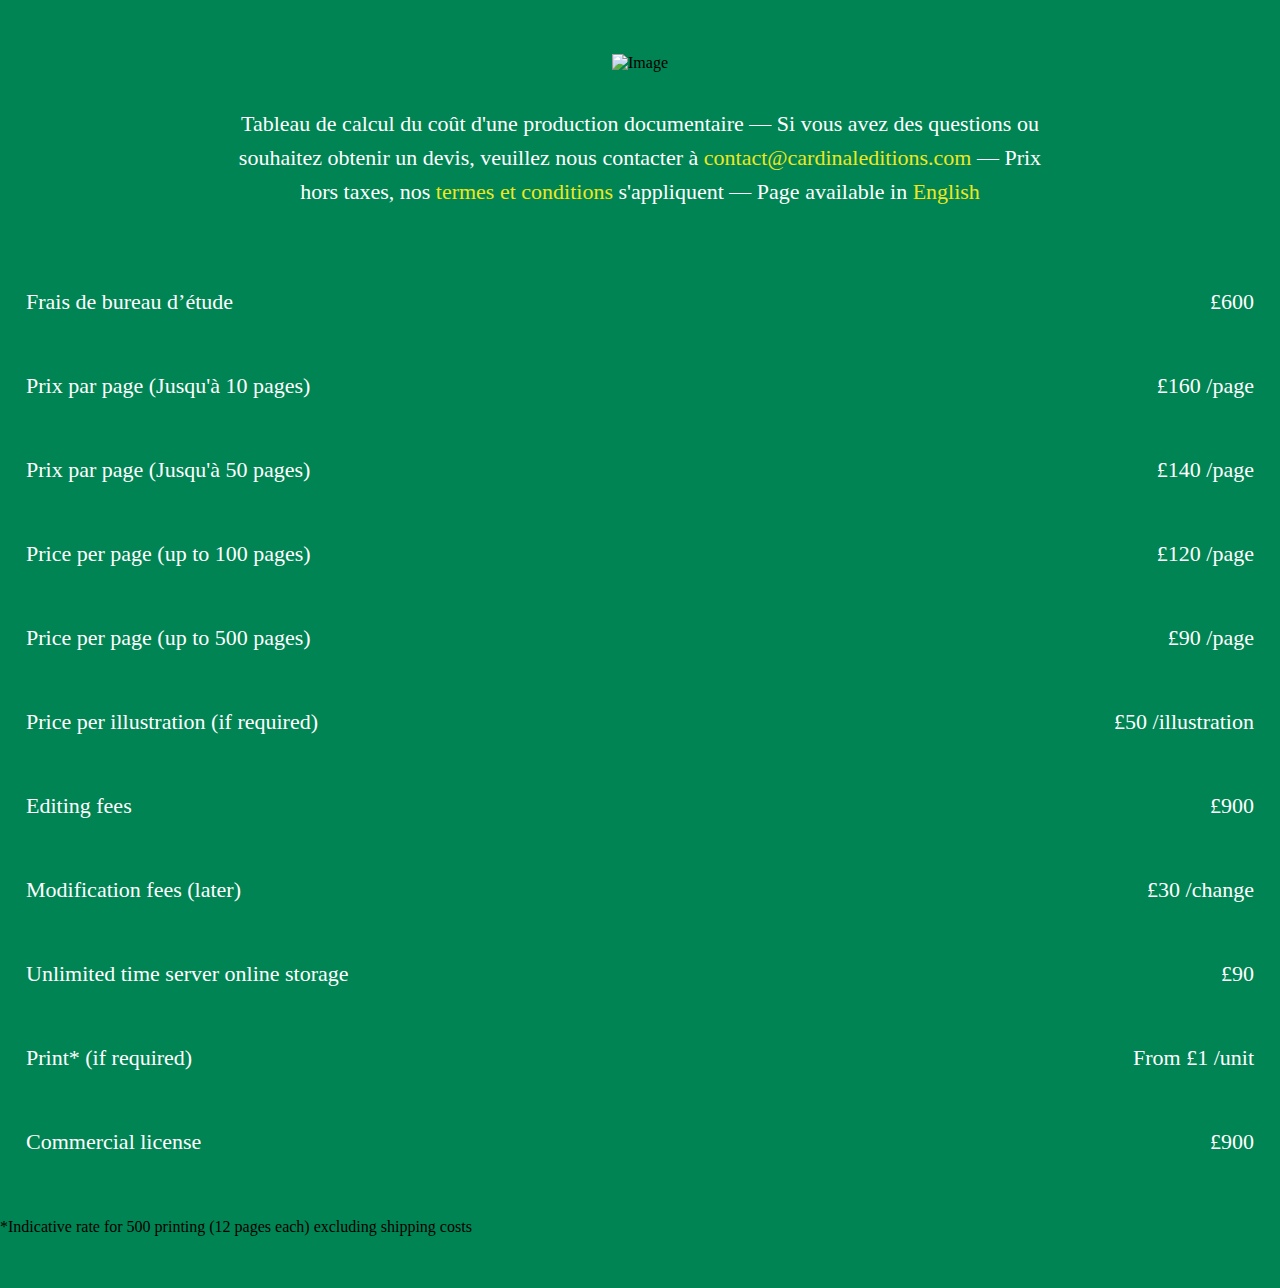
==== doc-prod-fr/index.html @ 68e18693 "🎥🚦 Checkpoint ./doc-prod/index.html:33983566/334 ./doc-prod-fr/index.html:33983566/12376 ./video-pro" ====
<!DOCTYPE html>
<html lang="en">
  <head>
    <!-- 
      This is an HTML comment
      You can write text in a comment and the content won't be visible in the page
    -->

    <meta charset="utf-8" />
    <meta name="viewport" content="width=device-width, initial-scale=1" />
    <link rel="icon" href="https://glitch.com/favicon.ico" />

    <!--
      This is the page head - it contains info the browser uses
      Like the title, which appears on the browser tab but not inside the page
      Further down you'll see the content that displays in the page
    -->
    <title>Hello World!</title>

    <!-- The website stylesheet -->
    <link rel="stylesheet" href="/style.css" />

    <!-- The website JavaScript file -->
    <script src="/script.js" defer></script>
  </head>
  <body class="page-cost">
    

    
          
          
          <br><br>
    <div class="initialzone">
<br>
          
                 <img src="https://cdn.glitch.global/58eb7363-5172-4c0b-9ab1-cc19cfb0fb87/Logo%20Cardinal%20Editions.svg?v=1693768559640" alt="Image" class="custom-image2"><br>
    
            <p class="subpagetit">Tableau de calcul du coût d'une production documentaire — Si vous avez des questions ou souhaitez obtenir un devis, veuillez nous contacter à <a class="linktext" href="mailto:contact@cardinaleditions.com">contact@cardinaleditions.com</a> — Prix hors taxes, nos <a class="linktext" href="/terms">termes et conditions</a> s'appliquent — Page available in <a class="linktext" href="/doc-prod">English</a></p>
          </div>
    <br>
              <table>
        <tr>
            <td><p class="texttab">Frais de bureau d’étude</p></td>
            <td><p class="texttab2">£600</p></td>
        </tr>
        <tr>
            <td><p class="texttab">Prix par page (Jusqu'à 10 pages)</p></td>
            <td><p class="texttab2">£160 /page</p></td>
        </tr>
        <tr>
            <td><p class="texttab">Prix par page (Jusqu'à 50 pages)</p></td>
            <td><p class="texttab2">£140 /page</p></td>
        </tr>
        <tr>
            <td><p class="texttab">Price per page (up to 100 pages)</p></td>
            <td><p class="texttab2">£120 /page</p></td>
        </tr>
        <tr>
            <td><p class="texttab">Price per page (up to 500 pages)</p></td>
            <td><p class="texttab2">£90 /page</p></td>
        </tr>
        <tr>
            <td><p class="texttab">Price per illustration (if required)</p></td>
            <td><p class="texttab2">£50 /illustration</p></td>
        </tr>
        <tr>
            <td><p class="texttab">Editing fees</p></td>
            <td><p class="texttab2">£900</p></td>
        </tr>
        <tr>
            <td><p class="texttab">Modification fees (later)</p></td>
            <td><p class="texttab2">£30 /change</p></td>
        </tr>
        <tr>
            <td><p class="texttab">Unlimited time server online storage</p></td>
            <td><p class="texttab2">£90</p></td>
        </tr>
        <tr>
            <td><p class="texttab">Print* (if required)</p></td>
            <td><p class="texttab2">From £1 /unit</p></td>
        </tr>
                
                        <tr>
            <td><p class="texttab">Commercial license</p></td>
            <td><p class="texttab2">£900</p></td>
        </tr>
    </table>
          
      <br>
                <p class="subpagetit2">*Indicative rate for 500 printing (12 pages each) excluding shipping costs</p>

          <br><br>
  </body>
</html>
---- style.css ----
/******************************************************************************
START Glitch hello-app default styles

The styles in this section do some minimal CSS resets, set default fonts and 
colors, and handle the layout for our footer and "Remix on Glitch" button. If
you're new to CSS they may seem a little complicated, but you can scroll down
to this section's matching END comment to see page-specific styles.
******************************************************************************/


/* 
  The style rules specify elements by type and by attributes such as class and ID
  Each section indicates an element or elements, then lists the style properties to apply
  See if you can cross-reference the rules in this file with the elements in index.html
*/

/* Our default values set as CSS variables */
:root {
  --color-bg: #69F7BE;
  --color-text-main: #000000;
  --color-primary: #FFFF00;
  --wrapper-height: 87vh;
  --image-max-width: 300px;
  --image-margin: 3rem;
  --font-family: "HK Grotesk";
  --font-family-header: "HK Grotesk";
}

/* Basic page style resets */
* {
  box-sizing: border-box;
}
[hidden] {
  display: none !important;
}

/* Import fonts */
@font-face {
  font-family: HK Grotesk;
  src: url("https://cdn.glitch.me/605e2a51-d45f-4d87-a285-9410ad350515%2FHKGrotesk-Regular.otf?v=1603136326027")
    format("opentype");
}
@font-face {
  font-family: HK Grotesk;
  font-weight: bold;
  src: url("https://cdn.glitch.me/605e2a51-d45f-4d87-a285-9410ad350515%2FHKGrotesk-Bold.otf?v=1603136323437")
    format("opentype");
}


@font-face {
  font-family: CardinalEditionsFontText;
  font-weight: bold;
  src: url("https://cdn.glitch.global/58eb7363-5172-4c0b-9ab1-cc19cfb0fb87/05422eb499ddf5616e44a52c4f1063ae.woff2?v=1693903296019")
    format("opentype");
}


@font-face {
  font-family: CardinalEditionsFontTitle;
  font-weight: bold;
  src: url("https://cdn.glitch.global/58eb7363-5172-4c0b-9ab1-cc19cfb0fb87/Bold-875de5047556e7c822519d95d7ee692d-font.woff2?v=1693907877062")
    format("opentype");
}






/* Our remix on glitch button */
.btn--remix {
  font-family: HK Grotesk;
  padding: 0.75rem 1rem;
  font-size: 1.1rem;
  line-height: 1rem;
  font-weight: 500;
  height: 2.75rem;
  align-items: center;
  cursor: pointer;
  background: #FFFFFF;
  border: 1px solid #000000;
  box-sizing: border-box;
  border-radius: 4px;
  text-decoration: none;
  color: #000;
  white-space: nowrap;
  margin-left: auto;
}
.btn--remix img {
  margin-right: 0.5rem;
}
.btn--remix:hover {
  background-color: #D0FFF1;
}

.divider {
  padding: 0 1rem;
}
/******************************************************************************
END Glitch hello-app default styles
******************************************************************************/

body {
  font-family: HK Grotesk;
  background-color: #363636;
  margin: 0px !important;
}

/* Page structure */
.wrapper {
  min-height: var(--wrapper-height);
  display: grid;
  place-items: center;
  margin: 0 1rem;
}

a {
  text-decoration: none;
  color: #fff;
  padding: 22px;
}





.text1 {
  max-width: 630px;
  margin-left: auto;
  margin-right: auto;
  text-align: center;
      font-family: "CardinalEditionsFontText";
  color: #fff;
  font-size: 22px;
  line-height: 34px;
  margin-bottom: 20px;
}


.text2 {
  max-width: 780px;
  margin-left: auto;
  margin-right: auto;
  text-align: center;
    font-family: "CardinalEditionsFontText";
  color: #fff;
  font-size: 22px;
  line-height: 34px;
    margin-top: 38px;
}


.text3 {
  max-width: 580px;
  margin-left: auto;
  margin-right: auto;
  text-align: center;
      font-family: "CardinalEditionsFontTitle";
  color: #fff;
  text-transform: Uppercase;
  font-size: 22px;
  line-height: 34px;
  margin-bottom: 90px;
  margin-top: 85px;
}

.text4 {
  max-width: 80%;
  margin-left: auto;
  margin-right: auto;
  text-align: center;
      font-family: "CardinalEditionsFontText";
  color: #fff;
  font-size: 22px;
  line-height: 34px;
  margin-bottom: 35px;
  margin-top: 15px;
      background-color: rgb(0 0 0 / 56%);
}



.text6 {
  max-width: 780px;
  margin-left: auto;
  margin-right: auto;
  text-align: center;
    font-family: "CardinalEditionsFontText";
  color: #ffffffb0;
  font-size: 22px;
  line-height: 34px;
    margin-top: 38px;
}


a.linktext {
  max-width: 780px;
  margin-left: auto;
  margin-right: auto;
  text-align: center;
    font-family: "CardinalEditionsFontText";
  color: #ede821;
  font-size: 22px;
  line-height: 34px;
  text-decoration: none !important;
  padding: 0px !important; 
}




.whatwedo1 {
  background: #174bd2;
  border-radius: 80px;
  border: 1px solid #174bd2;
  padding: 12px 22px 13px 23px;
  margin-left: 4px;
  margin-right: 4px;
      font-family: "CardinalEditionsFontText";
  color: #fff;
  font-size: 22px;
    text-decoration: none !important;
      transform: rotate(8deg);

}





.whatwedo1:hover {
      cursor: none;    
  transform: scale(1.04) rotate(6deg);
    box-shadow: 0 0 0px 4px #008eff38;
}




.whatwedo2 {
  background: #EE0007;
  border-radius: 80px;
  border: 1px solid #EE0007;
  padding: 12px 22px 13px 23px;
  margin-left: 4px;
  margin-right: 4px;
      font-family: "CardinalEditionsFontText";
  color: #fff;
  font-size: 22px;
    text-decoration: none !important;
    transform: rotate(-8deg);
}


.whatwedo2:hover {
      cursor: none;
    transform: scale(1.04) rotate(-6deg);
    box-shadow: 0 0 0px 4px #008eff38;
}


.whatwedo3 {
  background: #363636;
  border-radius: 80px;
  border: 1px solid #363636;
  padding: 12px 22px 13px 23px;
  margin-left: 4px;
  margin-right: 4px;
      font-family: "CardinalEditionsFontText";
  color: #fff;
  font-size: 22px;
    text-decoration: none !important;
      transform: rotate(8deg);
}


.whatwedo3:hover {
      cursor: none;
    transform: scale(1.04) rotate(6deg);
    box-shadow: 0 0 0px 4px #008eff38;
}






/* Fichier CSS externe (styles.css) */
.container {
    display: block;
  text-align: center;
  padding: 35px;
  width: 100%;
  
  
  border-radius: 0px 0px 0px 0px;
  
  
    grid-template-columns: repeat(2, 1fr); /* Deux colonnes de largeur égale */  
  background: radial-gradient( farthest-side at bottom left, #7edd92, transparent 500px ), radial-gradient(farthest-side at center, #008453, transparent), radial-gradient( farthest-side at top right, #6ec500, #cdff3f, transparent 900px ), radial-gradient( farthest-side at bottom right, #eefdd1, #2aac67, transparent 900px );
}







.ambianttrigger {
    background-color: #008453; /* Arrière-plan vert */
    border-radius: 0px 0px 0px 0px;

}





.colonne {
    padding: 20px; /* Espacement interne pour un meilleur aspect */
}




        .perk {
            width: 100%; /* Largeur de la div */
            padding: 10px; /* Espacement intérieur de la div */
        }

        .image {
            max-width: 480px; /* Largeur maximale de l'image */
          margin-left: auto;
          margin-top: 20px;
          margin-bottom: 20px;
          margin-right: auto;
          text-align: center;
          justify-content: center;
        }

        .text {
            margin-top: 10px; /* Marge supérieure pour séparer l'image du texte */
        }










.custom-container {
    text-align: left;
}

.custom-level-1 {
    max-width: 200px;
    padding: 20px;
}

.custom-image {
    max-width: 360px;
    height: auto;
  text-align: left !important;
  margin-right: auto;
}

.custom-yellow-button {
    background-color: yellow;
    color: black;
    padding: 10px 20px;
    border: none;
    border-radius: 5px;
    margin-top: 10px;
    font-weight: bold;
    cursor: pointer;
}





        .imagetitle {
            max-width: 200px; /* Largeur maximale de l'image */
            margin-top: 45px;
        }


        .clientprod {
            max-width: 321px; /* Largeur maximale de l'image */
            margin-top: 45px;
          margin-left: auto;
          margin-right: auto;
          opacity: 0.4;
        }



/* Styles pour la div container */
.custom-container2 {
    display: grid;
  max-width: 1400px;
  margin-left: auto; 
  margin-right: auto;
    grid-template-columns: repeat(3, 2fr); /* Trois colonnes égales */
  grid-column-gap: 20px; 
  grid-gap: 20px;
  margin-top: 45px;
    margin-bottom: 90px;
   padding: 10px;
}

/* Styles pour chaque colonne */
.custom-column2 {
    max-height: 600px;
  height: 600px;
    display: flex;
    flex-direction: column;
    justify-content: flex-end;
    align-items: center;
    padding: 0px;
    background-size: cover;
    background-position: center bottom;
  border-radius: 12px;
  box-shadow: 0px 3px 6px #2a2d35;
}


.custom-column2:hover {
  cursor: none;
    transform: scale(1.01);
    box-shadow: 0 0 0px 4px #008eff38;
}

/* Styles pour le texte dans chaque colonne */
.custom-column2 p {
    text-align: center;
    padding: 10px;
}

/* Définition de l'image de fond en utilisant les attributs de données personnalisés */
.custom-column2[data-bg-image] {
    background-image: url(attr(data-bg-image)); /* Utilisation de l'attribut de données pour l'URL de l'image de fond */
}











        .process {
            max-width: 560px; /* Largeur maximale de l'image */
            margin-left: auto;
            margin-right: auto;
padding: 10px;
        }







        .stage {
        text-align: center;
            width: 100%; /* Largeur de la div */
border: 1px solid #414141;
    border-radius: 12px;
    background: #323232;
    padding: 30px;
          margin-bottom: 30px;
          cursor: pointer;
box-shadow: 20px -1px 2.74416px rgb(48 48 48 / 3%), -2px 11px 5.48831px rgb(61 61 61 / 4%), 0px -18px 10.9766px rgb(60 60 60 / 5%), 0px 14px 20.5812px rgb(58 58 58 / 6%), 0px 12px 41.1623px rgb(61 61 61 / 7%), -20px 0px 89.1851px rgb(38 38 38 / 9%);

}


        .stage:hover {
        border: 1px solid #4e4e4e;
    background: #373737;
          transform: scale(1.01);
    box-shadow: 0 0 0px 4px #008eff38;
        }



        .stageimage {
            max-width: 300px; /* Largeur maximale de l'image */
          margin-top: 30px;
          margin-bottom: 0px;
          text-align: center;
          margin-left: auto;
          margin-right: auto;
        }

        .stagetext {
            margin-top: 10px; /* Marge supérieure pour séparer l'image du texte */
        }




        .footer2 {
                      max-width: 1400px; /* Largeur maximale de l'image */
                      margin-left: auto;
            margin-right: auto;
            padding: 10px; /* Espacement intérieur de la div */
          margin-bottom: 10px;
          margin-top: 80px;
}






.cristalinefooter {
    color: #5d5c69;
    font-size: 12px;
    font-family: "saasduoPAR" !important;
    line-height: 22px;
    margin-left: auto;
    margin-right: auto;
    margin-top: 26px;
    margin-bottom: 23px;
    cursor: default;
}




.cristalinefooterlink {
    color: #06f;
    font-size: 12px;
    font-family: "saasduoPAR" !important;
    text-decoration: none !important;
}








.containerbtn {
  width: 100%;
  display: flex;
  justify-content: space-between;
    border-top: 1px solid #41414180;
grid-template-columns: repeat(2, 1fr);

}

.buttonred {
  flex: 1;
  text-align: center;
  padding: 10px;
  border: none;
  border-right: 1px solid #41414180;
  cursor: pointer;
    background-color: #36363673;
  height: 72px;
    border-radius: 0px 0px 0px 12px;
      font-family: "CardinalEditionsFontText";
  color: #fff;
  font-size: 22px;
  width: 50%;
}


.buttonred:hover {
  background-color: #174bd2;
  border-radius: 0px 0px 0px 12px;
}




.buttongreen {
    width: 50%;

  flex: 1;
  text-align: center;
  padding: 10px;
  border: none;
  cursor: pointer;
  background-color: #36363673;
    height: 72px;
    border-radius: 0px 0px 12px 0px;
        font-family: "CardinalEditionsFontText";
  color: #fff;
  font-size: 22px;

}


.buttongreen:hover {
  background-color: #008453;
  border-radius: 0px 0px 12px 0px;
}




.stage-button {
    background-color: yellow;
    color: black;
    padding: 10px 20px;
    border: none;
    border-radius: 5px;
    margin-top: 10px;
    font-weight: bold;
    cursor: pointer;
}




table {
    width: 100%;
    border-collapse: collapse;
}

td {
    border: 0px dashed #414141;

}

tr {
    cursor: none;
  padding-top: 5px;
}


tr:hover {
    background: #008eff38;
}




td:first-child {
    width: 70%;
}

td:last-child {
    width: 30%;
}


.texttab {
  font-family: "CardinalEditionsFontText";
  color: #fff;
  text-align: left !important;
      padding: 2px 2px 2px 25px;
    font-size: 22px;
      line-height: 34px;

}


.texttab2 {
  font-family: "CardinalEditionsFontText";
  color: #fff;
  text-align: right !important;
      padding: 2px 25px 2px 15px;
    font-size: 22px;
white-space: nowrap;
}



  .page-cost {
  background: #008453;
}




.subpagetit {
    max-width: 860px;
    margin-left: auto;
    margin-right: auto;
    text-align: center;
    font-family: "CardinalEditionsFontText";
    color: #fff;
    font-size: 22px;
    line-height: 34px;
    margin-bottom: 33px;
  margin-top: 35px;
  padding-left: 15px;
  padding-right: 15px;
}


.custom-image2 {
    max-width: 360px;
    height: auto;
  text-align: center !important;
  margin-right: auto;
  margin-right: auto;
}



.initialzone {
  text-align: center !important;
}
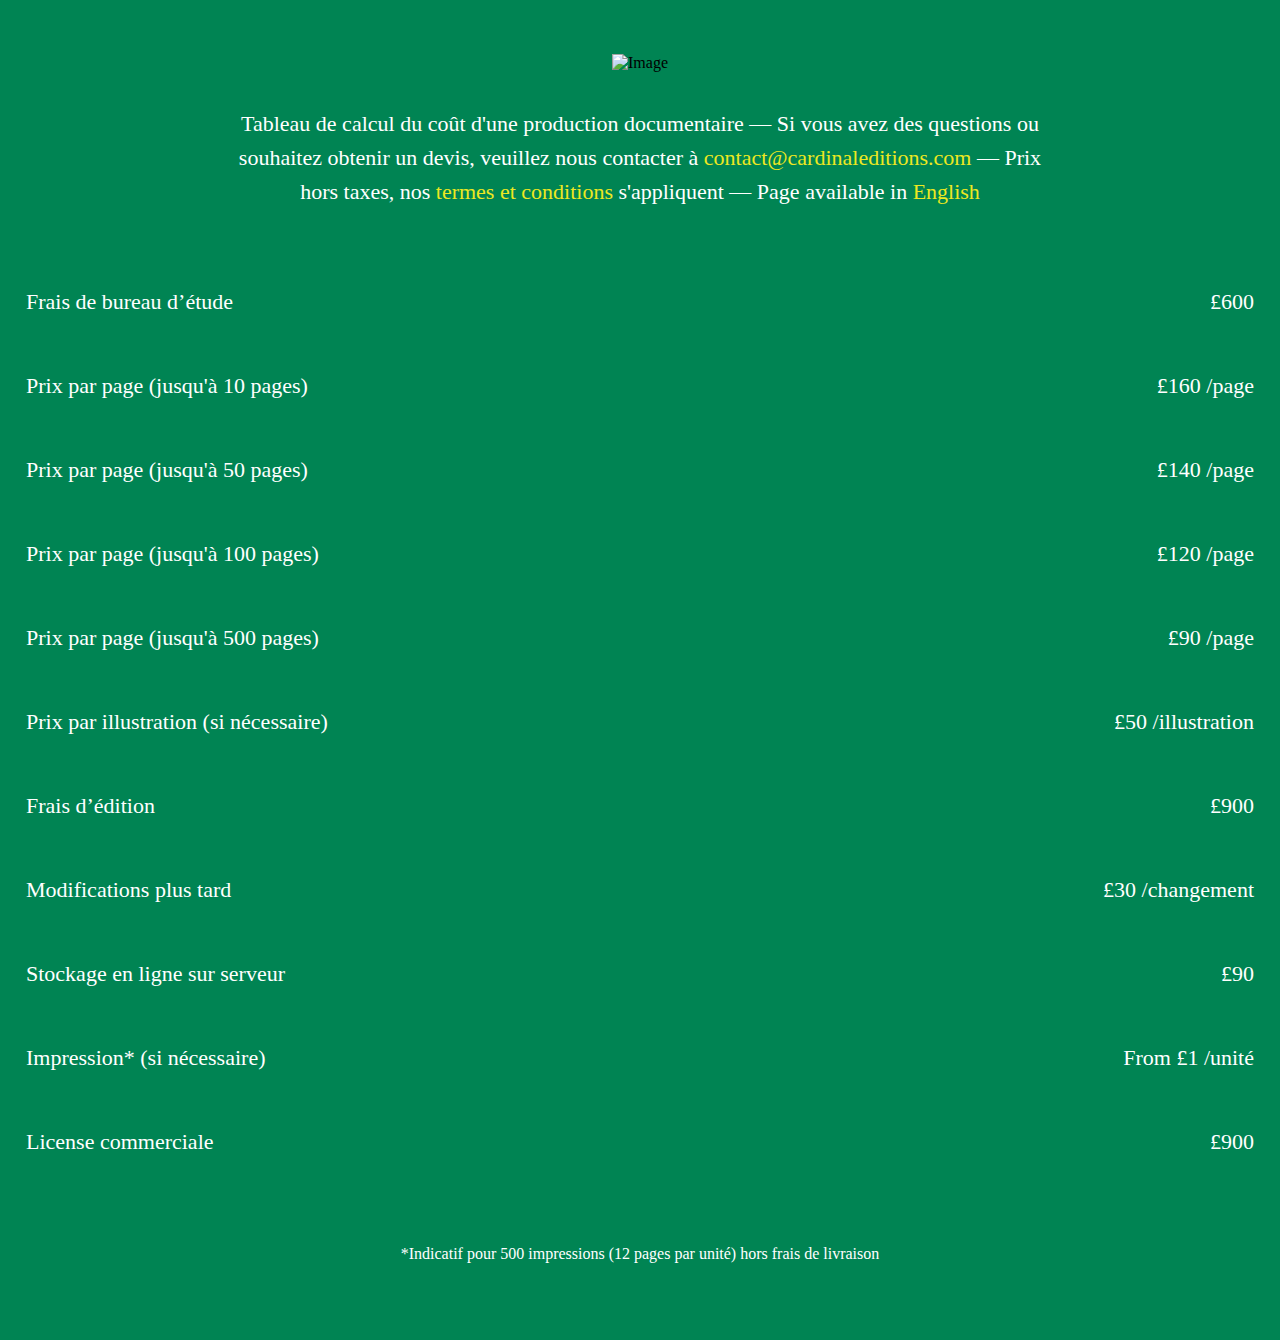
==== commit 3201d907: "🌻🌹 Checkpoint ./doc-prod-fr/index.html:33983566/546 ./video-prod/index.html:33983566/1 ./video-prod-" ====
--- a/doc-prod-fr/index.html
+++ b/doc-prod-fr/index.html
@@ -44,50 +44,50 @@
             <td><p class="texttab2">£600</p></td>
         </tr>
         <tr>
-            <td><p class="texttab">Prix par page (Jusqu'à 10 pages)</p></td>
+            <td><p class="texttab">Prix par page (jusqu'à 10 pages)</p></td>
             <td><p class="texttab2">£160 /page</p></td>
         </tr>
         <tr>
-            <td><p class="texttab">Prix par page (Jusqu'à 50 pages)</p></td>
+            <td><p class="texttab">Prix par page (jusqu'à 50 pages)</p></td>
             <td><p class="texttab2">£140 /page</p></td>
         </tr>
         <tr>
-            <td><p class="texttab">Price per page (up to 100 pages)</p></td>
+            <td><p class="texttab">Prix par page (jusqu'à 100 pages)</p></td>
             <td><p class="texttab2">£120 /page</p></td>
         </tr>
         <tr>
-            <td><p class="texttab">Price per page (up to 500 pages)</p></td>
+            <td><p class="texttab">Prix par page (jusqu'à 500 pages)</p></td>
             <td><p class="texttab2">£90 /page</p></td>
         </tr>
         <tr>
-            <td><p class="texttab">Price per illustration (if required)</p></td>
+            <td><p class="texttab">Prix par illustration (si nécessaire)</p></td>
             <td><p class="texttab2">£50 /illustration</p></td>
         </tr>
         <tr>
-            <td><p class="texttab">Editing fees</p></td>
+            <td><p class="texttab">Frais d’édition</p></td>
             <td><p class="texttab2">£900</p></td>
         </tr>
         <tr>
-            <td><p class="texttab">Modification fees (later)</p></td>
-            <td><p class="texttab2">£30 /change</p></td>
+            <td><p class="texttab">Modifications plus tard</p></td>
+            <td><p class="texttab2">£30 /changement</p></td>
         </tr>
         <tr>
-            <td><p class="texttab">Unlimited time server online storage</p></td>
+            <td><p class="texttab">Stockage en ligne sur serveur</p></td>
             <td><p class="texttab2">£90</p></td>
         </tr>
         <tr>
-            <td><p class="texttab">Print* (if required)</p></td>
-            <td><p class="texttab2">From £1 /unit</p></td>
+            <td><p class="texttab">Impression* (si nécessaire)</p></td>
+            <td><p class="texttab2">From £1 /unité</p></td>
         </tr>
                 
                         <tr>
-            <td><p class="texttab">Commercial license</p></td>
+            <td><p class="texttab">License commerciale</p></td>
             <td><p class="texttab2">£900</p></td>
         </tr>
     </table>
           
       <br>
-                <p class="subpagetit2">*Indicative rate for 500 printing (12 pages each) excluding shipping costs</p>
+                <p class="subpagetit2">*Indicatif pour 500 impressions (12 pages par unité) hors frais de livraison</p>
 
           <br><br>
   </body>
--- a/style.css
+++ b/style.css
@@ -637,7 +637,6 @@
 
 tr {
     cursor: none;
-  padding-top: 5px;
 }
 
 
@@ -674,6 +673,12 @@
   text-align: right !important;
       padding: 2px 25px 2px 15px;
     font-size: 22px;
+white-space: nowrap;
+}
+
+
+
+.blob {
 white-space: nowrap;
 }
 
@@ -715,3 +720,21 @@
 .initialzone {
   text-align: center !important;
 }
+
+
+
+
+.subpagetit2 {
+    max-width: 860px;
+    margin-left: auto;
+    margin-right: auto;
+    text-align: center;
+    font-family: "CardinalEditionsFontText";
+    color: #fff;
+    font-size: 16px;
+    line-height: 34px;
+    margin-bottom: 33px;
+  margin-top: 35px;
+  padding-left: 15px;
+  padding-right: 15px;
+}
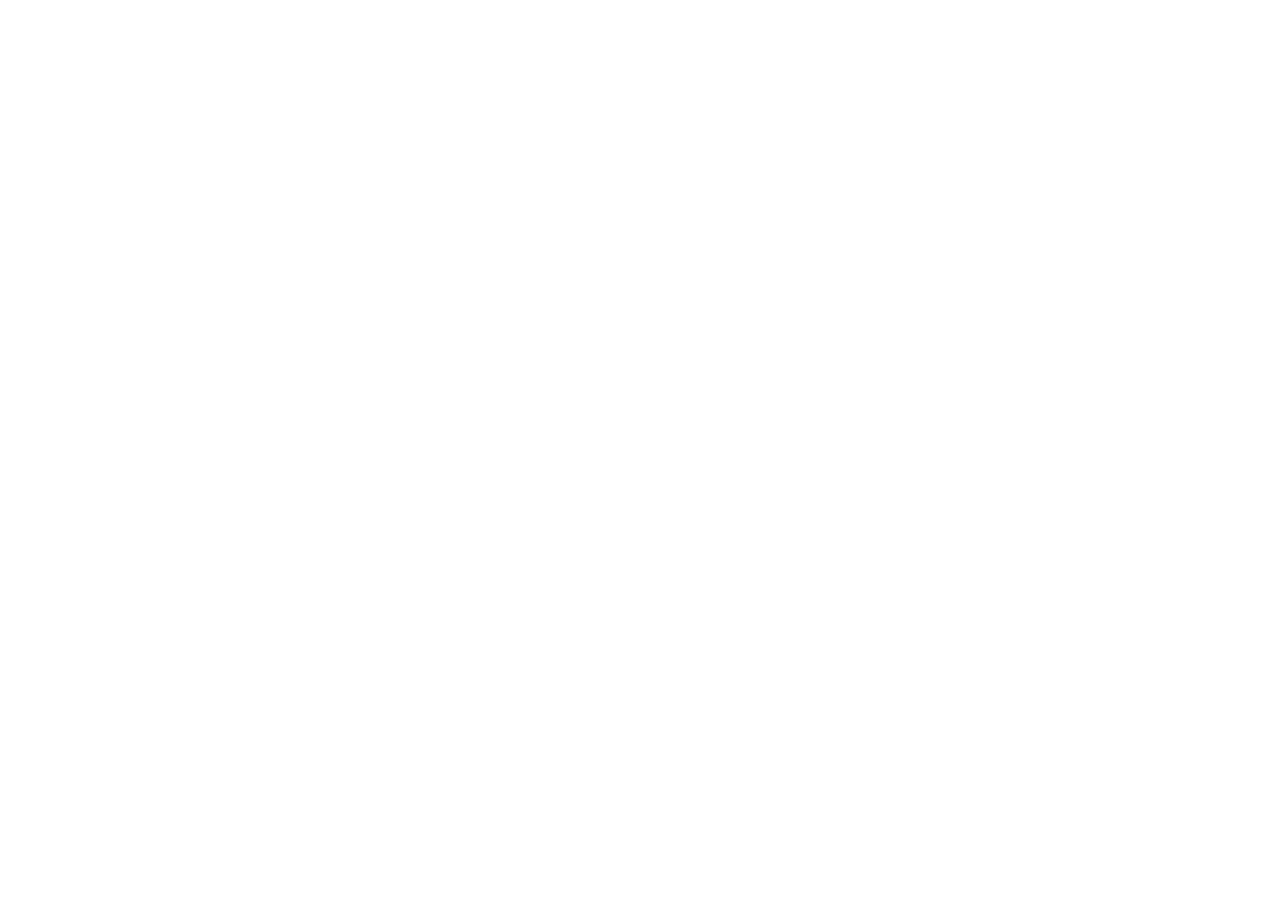
==== commit 59983e18: "🏛🚩 Checkpoint ./index.html:33983566/1659 ./.glitch-assets:33983566/429 ./video-prod-fr/index.html:33" ====
--- a/doc-prod-fr/index.html
+++ b/doc-prod-fr/index.html
@@ -8,14 +8,35 @@
 
     <meta charset="utf-8" />
     <meta name="viewport" content="width=device-width, initial-scale=1" />
-    <link rel="icon" href="https://glitch.com/favicon.ico" />
+          <link
+        rel="icon"
+        href="https://cdn.glitch.global/58eb7363-5172-4c0b-9ab1-cc19cfb0fb87/Favicon%20Cardinal%20Editions%202023.png?v=1694017560863"
+      />
+      
+            <title>Cardinal Editions — Production de Documentation</title>
 
-    <!--
-      This is the page head - it contains info the browser uses
-      Like the title, which appears on the browser tab but not inside the page
-      Further down you'll see the content that displays in the page
-    -->
-    <title>Hello World!</title>
+      
+      <!-- SaaSduo SEO Meta tags -->
+      <link rel="canonical" href="cardinaleditions.com" />
+      <meta
+        name="description"
+        content="Videos and Docs Productions"
+      />
+      <meta property="og:title" content="Cardinal Editions" />
+      <meta property="og:type" content="article" />
+      <meta property="og:url" content="cardinaleditions.com" />
+      <meta
+        property="og:description"
+        content="Videos and Docs Productions"
+      />
+      <meta
+        property="og:image"
+        content="https://cdn.glitch.global/58eb7363-5172-4c0b-9ab1-cc19cfb0fb87/Cardinal%20Editions%20SEO.png?v=1694017865621"
+      />
+      <meta
+        name="twitter:card"
+        content="Videos and Docs Productions"
+      />
 
     <!-- The website stylesheet -->
     <link rel="stylesheet" href="/style.css" />
@@ -87,8 +108,19 @@
     </table>
           
       <br>
-                <p class="subpagetit2">*Indicatif pour 500 impressions (12 pages par unité) hors frais de livraison</p>
+                <p class="subpagetit2">*Indicatif pour 500 impressions (12 pages par unité) hors frais de livraison    <br><br>
+    
+    <a class="linktext" href="/">cardinaleditions.com</a>
+    
+    </p>
 
           <br><br>
   </body>
+      <script>
+      if (location.protocol != "https:") {
+        location.href =
+          "https:" +
+          window.location.href.substring(window.location.protocol.length);
+      }
+    </script>
 </html>--- a/style.css
+++ b/style.css
@@ -187,7 +187,7 @@
   margin-right: auto;
   text-align: center;
     font-family: "CardinalEditionsFontText";
-  color: #ffffffb0;
+  color: #fff;
   font-size: 22px;
   line-height: 34px;
     margin-top: 38px;
@@ -330,7 +330,7 @@
         }
 
         .image {
-            max-width: 480px; /* Largeur maximale de l'image */
+            max-width: 460px; /* Largeur maximale de l'image */
           margin-left: auto;
           margin-top: 20px;
           margin-bottom: 20px;
@@ -523,25 +523,29 @@
 
 
 .cristalinefooter {
-    color: #5d5c69;
+    color: #fff;
     font-size: 12px;
-    font-family: "saasduoPAR" !important;
-    line-height: 22px;
+text-align: left;
+    font-family: "CardinalEditionsFontText";  
+  line-height: 22px;
     margin-left: auto;
     margin-right: auto;
     margin-top: 26px;
     margin-bottom: 23px;
     cursor: default;
+  padding-left: 15px;
+  padding-right: 15px;
 }
 
 
 
 
 .cristalinefooterlink {
-    color: #06f;
+    color: #ede821;
     font-size: 12px;
-    font-family: "saasduoPAR" !important;
-    text-decoration: none !important;
+    font-family: "CardinalEditionsFontText";
+  text-decoration: none !important;
+  padding: 0px !important;
 }
 
 
@@ -738,3 +742,37 @@
   padding-left: 15px;
   padding-right: 15px;
 }
+
+
+
+.subpagetit3 {
+    max-width: 100%;
+    margin-left: auto;
+    margin-right: auto;
+    text-align: left;
+    font-family: "CardinalEditionsFontText";
+    color: #fff;
+    font-size: 16px;
+    line-height: 34px;
+    margin-bottom: 33px;
+  margin-top: 35px;
+  padding-left: 15px;
+  padding-right: 15px;
+}
+
+
+
+.subpagetit4 {
+    max-width: 700px;
+    margin-left: auto;
+    margin-right: auto;
+    text-align: left;
+    font-family: "CardinalEditionsFontText";
+    color: #fff;
+    font-size: 22px;
+    line-height: 34px;
+    margin-bottom: 33px;
+  margin-top: 35px;
+  padding-left: 15px;
+  padding-right: 15px;
+}